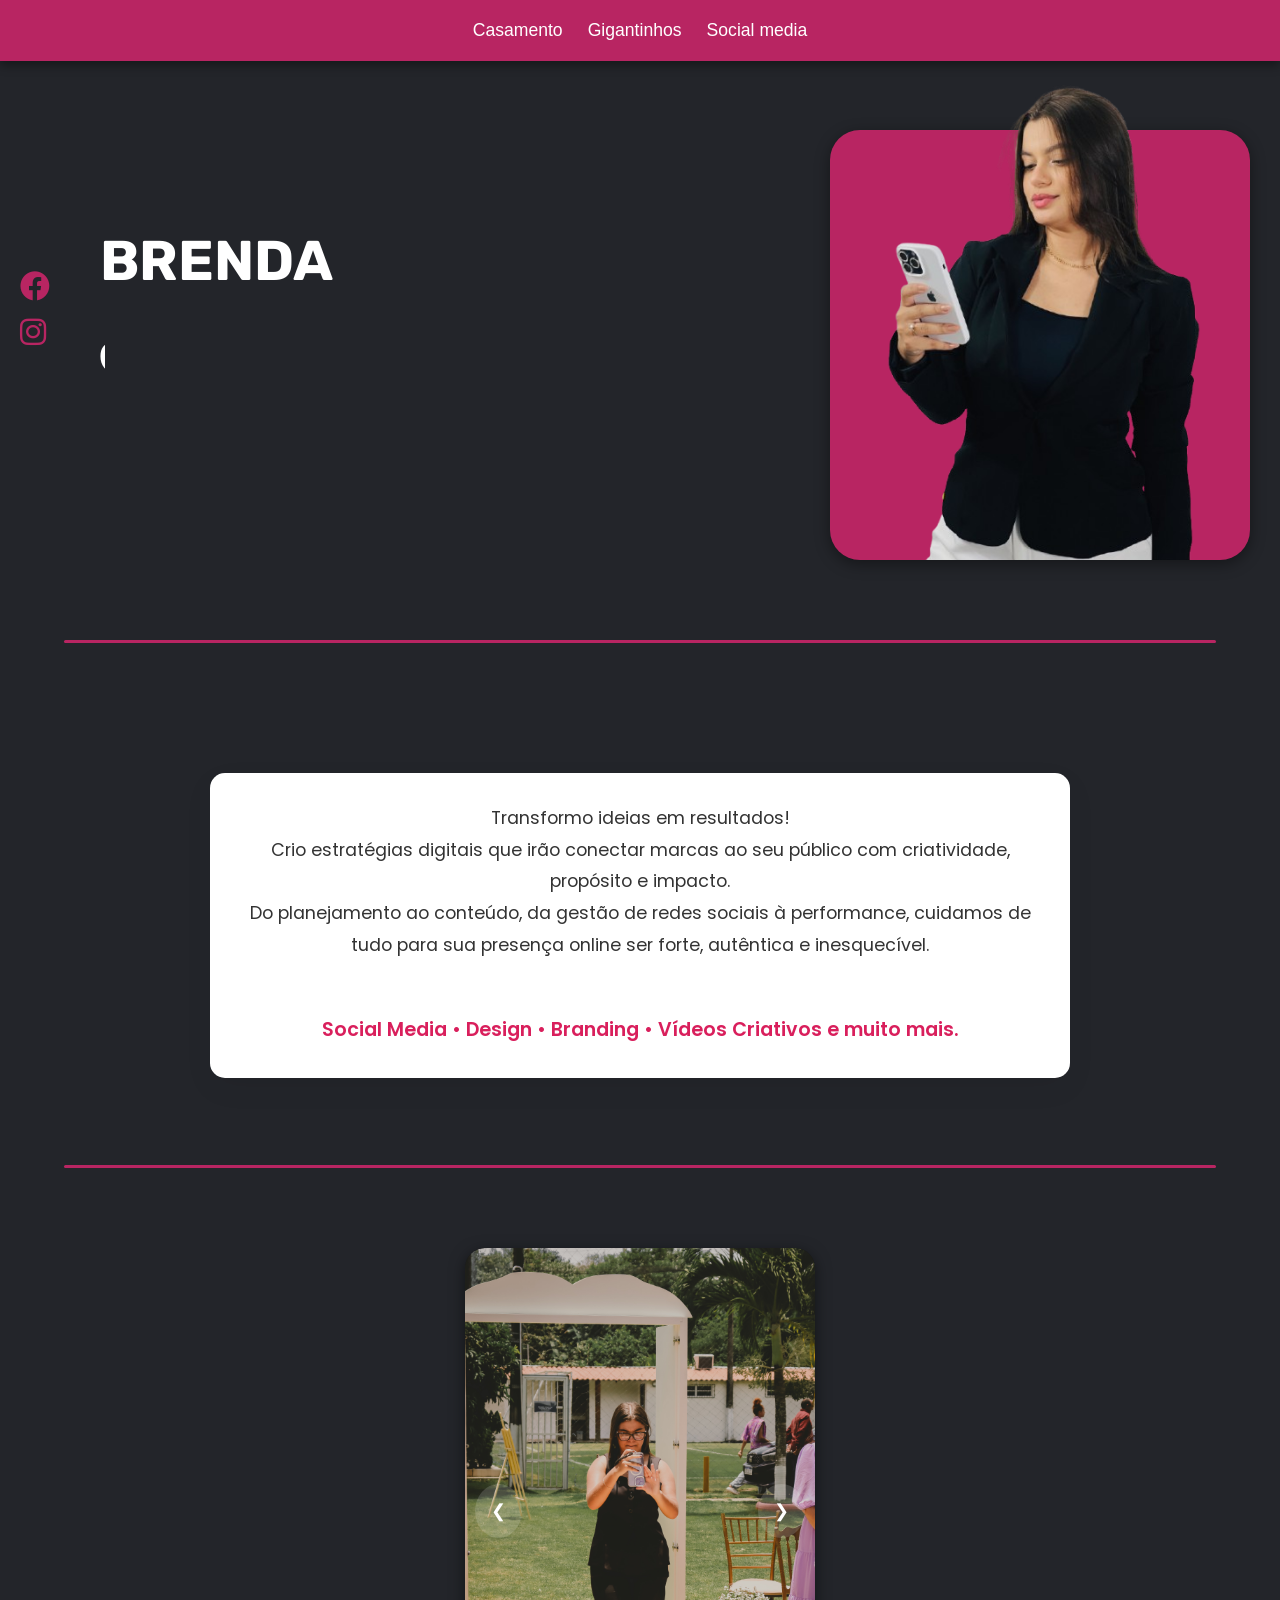
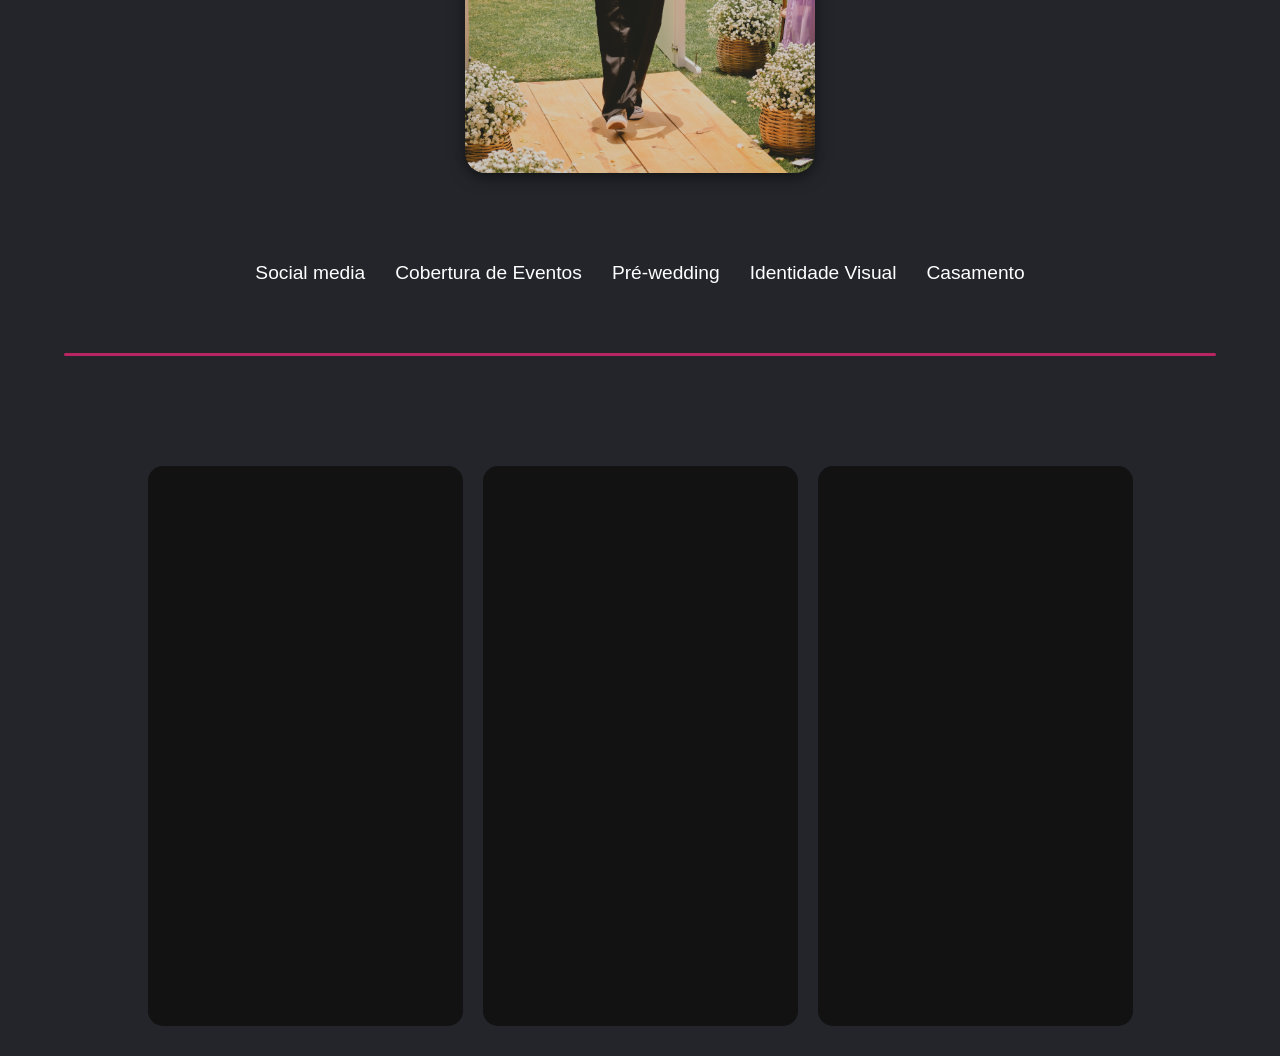
==== index.html @ 1ca18bd4 "first commit" ====
<!DOCTYPE html>
<html lang="en">
<head>
    <meta charset="UTF-8">
    <meta name="viewport" content="width=device-width, initial-scale=1.0">
    <title>Brenda storyMaker</title>
    <link rel="stylesheet" href="/style.css">
    <link href="https://fonts.googleapis.com/css2?family=Dancing+Script&display=swap" rel="stylesheet">
    <link href="https://fonts.googleapis.com/css2?family=Poppins:wght@300;400;500&display=swap" rel="stylesheet">
    <link href="https://fonts.googleapis.com/css2?family=Rubik:wght@300;400;500&display=swap" rel="stylesheet">
    <link href="https://fonts.googleapis.com/css2?family=Bauhaus+93&display=swap" rel="stylesheet">
    <!-- Link para o Font Awesome -->
    <link href="https://cdnjs.cloudflare.com/ajax/libs/font-awesome/6.0.0-beta3/css/all.min.css" rel="stylesheet">
</head>
<body>
    <header>
        <ul class="nav">
            <li class="nav-item"><a class="nav-link active" href="casamento.html">Casamento</a></li>
            <li class="nav-item"><a class="nav-link" href="gigantinhos.html">Gigantinhos</a></li>
            <li class="nav-item"><a class="nav-link" href="socialmedia.html">Social media</a></li>
        </ul>
    </header>

    <div class="container">
        <!-- Texto principal -->
        <div class="text">
            <h1>BRENDA <br> <strong>Storymaker</strong></h1>
              
        </div>

        <!-- Retângulo rosa com imagem -->
        <div class="principal">
            <img src="/img/brenda1.png" alt="Brenda principal">
        </div>


      

        <!-- Ícones sociais -->
        <div class="social-icons">
            <a href="https://facebook.com" target="_blank" class="social-icon"><i class="fab fa-facebook"></i></a>
            <a href="https://instagram.com" target="_blank" class="social-icon"><i class="fab fa-instagram"></i></a>
        </div>
    </div>

    <div class="linha"></div>

    <section class="perfil-section">
        <p class="perfil-resumo">
          Transformo ideias em resultados!<br>
          Crio estratégias digitais que irão conectar marcas ao seu público com criatividade, propósito e impacto. <br>
          Do planejamento ao conteúdo, da gestão de redes sociais à performance, cuidamos de tudo para sua presença online ser forte, autêntica e inesquecível.<br><br>
          <span class="destaque">Social Media • Design • Branding • Vídeos Criativos e muito mais.</span>
        </p>
      </section>
      
    <div class="linha"></div>
    
    
    <div class="carousel">
        <div class="carousel-images">
            <img src="/img/brenda2.JPG" alt="Imagem 1">
            <img src="/img/brenda3.JPG" alt="Imagem 2">
            <img src="/img/brenda4.JPG" alt="Imagem 3">
            <img src="/img/brenda5.JPG" alt="Imagem 4">
            <img src="/img/brenda6.JPG" alt="Imagem 5">
            <img src="/img/brenda7.JPG" alt="Imagem 6">
        </div>
        <button class="prev" onclick="moveSlide(-1)" aria-label="Imagem anterior">&#10094;</button>
        <button class="next" onclick="moveSlide(1)" aria-label="Imagem seguinte">&#10095;</button>
    </div>

    <div class="servicos">
        <p>Social media</p>
        <p>Cobertura de Eventos</p>
        <p>Pré-wedding</p>
        <p>Identidade Visual</p>
        <p>Casamento</p>
    </div>

    <div class="hr"></div>

    <div class="story-videos">
        <div class="video-container">
            <video class="story-video" autoplay loop muted playsinline>
                <source src="/videos/alpha3.mp4" type="video/mp4">
                Seu navegador não suporta o formato de vídeo.
            </video>
        </div>
        <div class="video-container">
            <video class="story-video" autoplay loop muted playsinline>
                <source src="/videos/video2.mp4" type="video/mp4">
                Seu navegador não suporta o formato de vídeo.
            </video>
        </div>
        <div class="video-container">
            <video class="story-video" autoplay loop muted playsinline>
                <source src="/videos/cintia4.mp4" type="video/mp4">
                Seu navegador não suporta o formato de vídeo.
            </video>
        </div>
    </div>                           

    <script src="script.js"></script>
</body>
</html>
---- style.css ----
/* Importando as fontes do Google Fonts */
@import url('https://fonts.googleapis.com/css2?family=Rubik:wght@300;400;500&family=Dancing+Script:wght@400&family=Bauhaus+93&display=swap');

/* Reset e base */
html, body {
    margin: 0;
    padding: 0;
    height: 100%;
}

body {
    background-color: #23252a;
    color: white;
    font-family: 'Arial', sans-serif;
    padding-top: 70px;
    box-sizing: border-box;
}

/* Header */
header {
    position: fixed;
    top: 0;
    width: 100%;
    background-color: #b82562;
    padding: 10px 0;
    box-shadow: 0 4px 10px rgba(0, 0, 0, 0.4);
    z-index: 1000;
}

/* Navegação */
.nav {
    display: flex;
    justify-content: center;
    gap: 25px;
    list-style: none;
    margin: 0;
    padding: 10px 0;
    flex-wrap: wrap;
}

.nav-link {
    color: white;
    font-family: 'Bauhaus 93', sans-serif;
    text-decoration: none;
    font-size: 1.1em;
}

.nav-link:hover {
    text-decoration: underline;
}

/* Container principal */
.container {
    display: flex;
    flex-wrap: wrap;
    justify-content: center;
    align-items: center;
    padding: 60px 30px;
    max-width: 1300px;
    margin: 0 auto;
    gap: 40px;
    position: relative;
}

/* Texto */
.text {
    margin-left: 50px;
    flex: 1;
    min-width: 300px;
    padding: 10px 20px;
}

.text h1 {
    margin-top: -40px;
    font-size: 3.5em;
    font-family: 'Rubik', sans-serif;
    margin-bottom: 10px;
}

.text h1 strong {
    margin-top: -30px;
    font-family: 'Dancing Script', cursive;
    font-size: 2em;
    display: inline-block;
    overflow: hidden;
    white-space: nowrap;
    padding-right: 5px;
    animation: typing 2s steps(12) 1s infinite, blink 0.75s step-end infinite;
    width: 0;
}

@keyframes typing {
    from { width: 0; }
    to { width: 100%; }
}

@keyframes blink {
    50% { border-color: transparent; }
}

.text h3 {
    font-size: 1.8em;
    font-weight: 400;
    margin-top: 10px;
}

/* Imagem destaque */
.principal {
    background-color: #b82562;
    padding: 10px 20px 0 20px; /* menos padding inferior */
    border-radius: 30px;
    box-shadow: 0 4px 15px rgba(0,0,0,0.4);
    max-width: 380px; /* menor retângulo */
    width: 100%;
    text-align: center;
    display: flex;
    flex-direction: column;
    justify-content: flex-end; /* imagem desce ao fundo */
    height: 420px; /* controla altura total */
}

.principal img {
    width: 100%;
    height: auto;
    margin: 0 auto;
    align-self: flex-end;
}

.perfil-resumo {
    text-align: center;
    font-size: 1.2em;
    margin-top: 20px;
    font-family: 'Rubik', sans-serif;
}


/* Ícones sociais */
.social-icons {
    position: fixed; /* Alterado de absolute para fixed */
    left: -60px;
    top: 50%;
    transform: translateY(-50%);
    display: flex;
    flex-direction: column;
    gap: 12px;
    z-index: 999;
    margin-top: 210px;
}

.social-icon {
    color: #b82562;
    font-size: 30px;
    transition: 0.3s;
}

.social-icon:hover {
    color: #fff;
}

/* Para telas grandes, ajuste a posição e visibilidade */
@media (min-width: 1024px) {
    .social-icons {
        left: 20px; /* Ajuste da posição dos ícones para não ficarem fora da tela */
        top: 100px; /* Ajusta o início da posição vertical, se necessário */
    }
    
}

/* Linha separadora */
.linha, .hr {
    height: 3px;
    background-color: #b82562;
    margin: 20px auto 80px auto; /* Ajustado o espaçamento para ficar mais próximo */
    width: 90%;
    border-radius: 3px;
}

/* Carrossel de Imagens */
.carousel {
    position: relative;
    width: 90%;
    max-width: 350px;
    margin: 40px auto;
    overflow: hidden;
    border-radius: 20px;
    box-shadow: 0 4px 15px rgba(0,0,0,0.5);
    background-color: #1c1c1c;
}

.carousel-images {
    display: flex;
    transition: transform 0.5s ease-in-out;
}

.carousel-images img {
    width: 100%;
    height: auto;
    object-fit: contain;
    display: none;
    border-radius: 20px;
}

.carousel button {
    position: absolute;
    top: 50%;
    transform: translateY(-50%);
    background-color: rgba(255, 255, 255, 0.15);
    color: white;
    font-size: 18px;
    border: none;
    cursor: pointer;
    padding: 16px;
    z-index: 2;
    border-radius: 50%;
}

.carousel .prev { left: 10px; }
.carousel .next { right: 10px; }

.carousel button:hover {
    background-color: rgba(255, 255, 255, 0.3);
}

/* Serviços */
.servicos {
    display: flex;
    justify-content: center;
    flex-wrap: wrap;
    gap: 30px;
    padding: 30px;
}

.servicos p {
    font-family: 'Bauhaus 93', sans-serif;
    font-size: 1.2em;
    text-align: center;
}

/* Vídeos Story */
.story-videos {
    display: flex;
    flex-wrap: wrap;
    justify-content: center;
    gap: 20px;
    padding: 30px 10px;
}

.video-container {
    width: 25%;
    min-width: 200px;
    aspect-ratio: 9/16;
    border-radius: 15px;
    overflow: hidden;
    display: flex;
    justify-content: center;
    align-items: center;
    background-color: #121212;
}

.story-video {
    width: auto;
    height: 100%;
    object-fit: cover;
    border-radius: 15px;
}

/* Responsividade */

/* Tablets */
@media (max-width: 768px) {

    .nav-link{
        font-family: 'Bauhaus 93';
    }
    .container {
        flex-direction: column;
        align-items: center;
    }

    .text {
        text-align: center;
    }

    .text h1 {
        font-size: 2.5em;
    }

    .text h1 strong {
        font-size: 2.8em;
        width: auto; /* Para que a animação funcione também nas telas menores */
    }

    .text h3 {
        font-size: 1.4em;
    }

    .principal img {
        margin-top: -40px;
    }

    .carousel {
        height: auto;
    }

    .carousel-images img {
        object-fit: contain;
        max-height: 300px;
    }

    .social-icons {
        display: flex !important;
        position: static;
        flex-direction: row;
        justify-content: center;
        margin-bottom: 20px;
        gap: 20px;
    }

    .servicos p {
        font-family: 'Bauhaus 93';
        font-size: 1.1em; /* Aumentando a legibilidade */
    }
}

/* Celulares */
@media (max-width: 480px) {
    .nav-link{
        font-family: 'Bauhaus 93';
    }
    /* Container principal em coluna e centralizado */
    .container {
        margin-top: -10px;
        flex-direction: column;
        align-items: center;
        justify-content: center;
        padding: 40px 10px 20px;
    }

    /* Texto centralizado */
    .text {
        margin-left: 10px;
        padding: 0 10px;
        text-align: center;
        margin-top: 10px;
    }

    .text h1 {
        margin-top: 0;
        font-size: 1.8em;
    }

    .text h1 strong {
        font-size: 2.2em;
        width: auto; /* Para que a animação funcione também nas telas menores */
    }

    .text h3 {
        font-size: 1.2em;
    }

    /* Retângulo rosa centralizado com imagem */
    .principal {
        display: flex;
        justify-content: center;
        align-items: flex-end; /* Alinha a imagem no fundo */
        background-color: #b82562;
        border-radius: 30px;
        box-shadow: 0 4px 15px rgba(0, 0, 0, 0.4);
        width: 100%;
        max-width: 280px;
        height: 353px;
        padding: 0 20px;
        margin-top: 20px;
        position: relative; /* Para garantir que a imagem fique no fundo */
        margin-top: -10px;
    }

    .principal img {
        max-width: 295px;
        width: 100%; /* A imagem ocupará toda a largura do contêiner */
        height: auto; /* Mantém a proporção */
        margin-bottom: 0; /* Remove qualquer margem inferior */
        display: block; /* Garante que a imagem seja exibida sem espaços extras */
    }

    /* Ícones sociais abaixo do retângulo */
    .social-icons {
        position: static !important;
        display: flex !important;
        flex-direction: row;
        justify-content: center;
        gap: 15px;
        margin-top: 15px;
        width: 100%;
    }

    .social-icon {
        font-size: 24px;
        color: #b82562;
    }

    /* Carrossel */
    .carousel {
        width: 95%;
        margin-top: 30px;
    }

    .carousel-images img {
        height: auto;
        max-height: 250px;
        object-fit: contain;
    }

    /* Vídeos estilo story */
    .video-container {
        width: 90%;
        height: auto;
        aspect-ratio: 9 / 16;
    }

    .servicos p {
        font-family: 'Bauhaus 93';
        font-size: 1em;
    }
} 
.perfil-section {
    margin-top: -20px;
    padding: 50px 20px;
    background: #23252a;
    text-align: center;
    display: flex;
    justify-content: center;
  }
  
  .perfil-resumo {
    font-family: 'Poppins', sans-serif;
    font-size: 1.1rem;
    line-height: 1.8;
    color: #333;
    max-width: 800px;
    background: #fff;
    padding: 30px;
    border-radius: 15px;
    box-shadow: 0 10px 30px rgba(0,0,0,0.05);
    transition: transform 0.3s ease;
  }
  
  .perfil-resumo:hover {
    transform: scale(1.02);
  }
  
  .perfil-resumo .destaque {
    font-weight: 600;
    color: #d91f5c;
    display: block;
    margin-top: 20px;
    font-size: 1.2rem;
  }
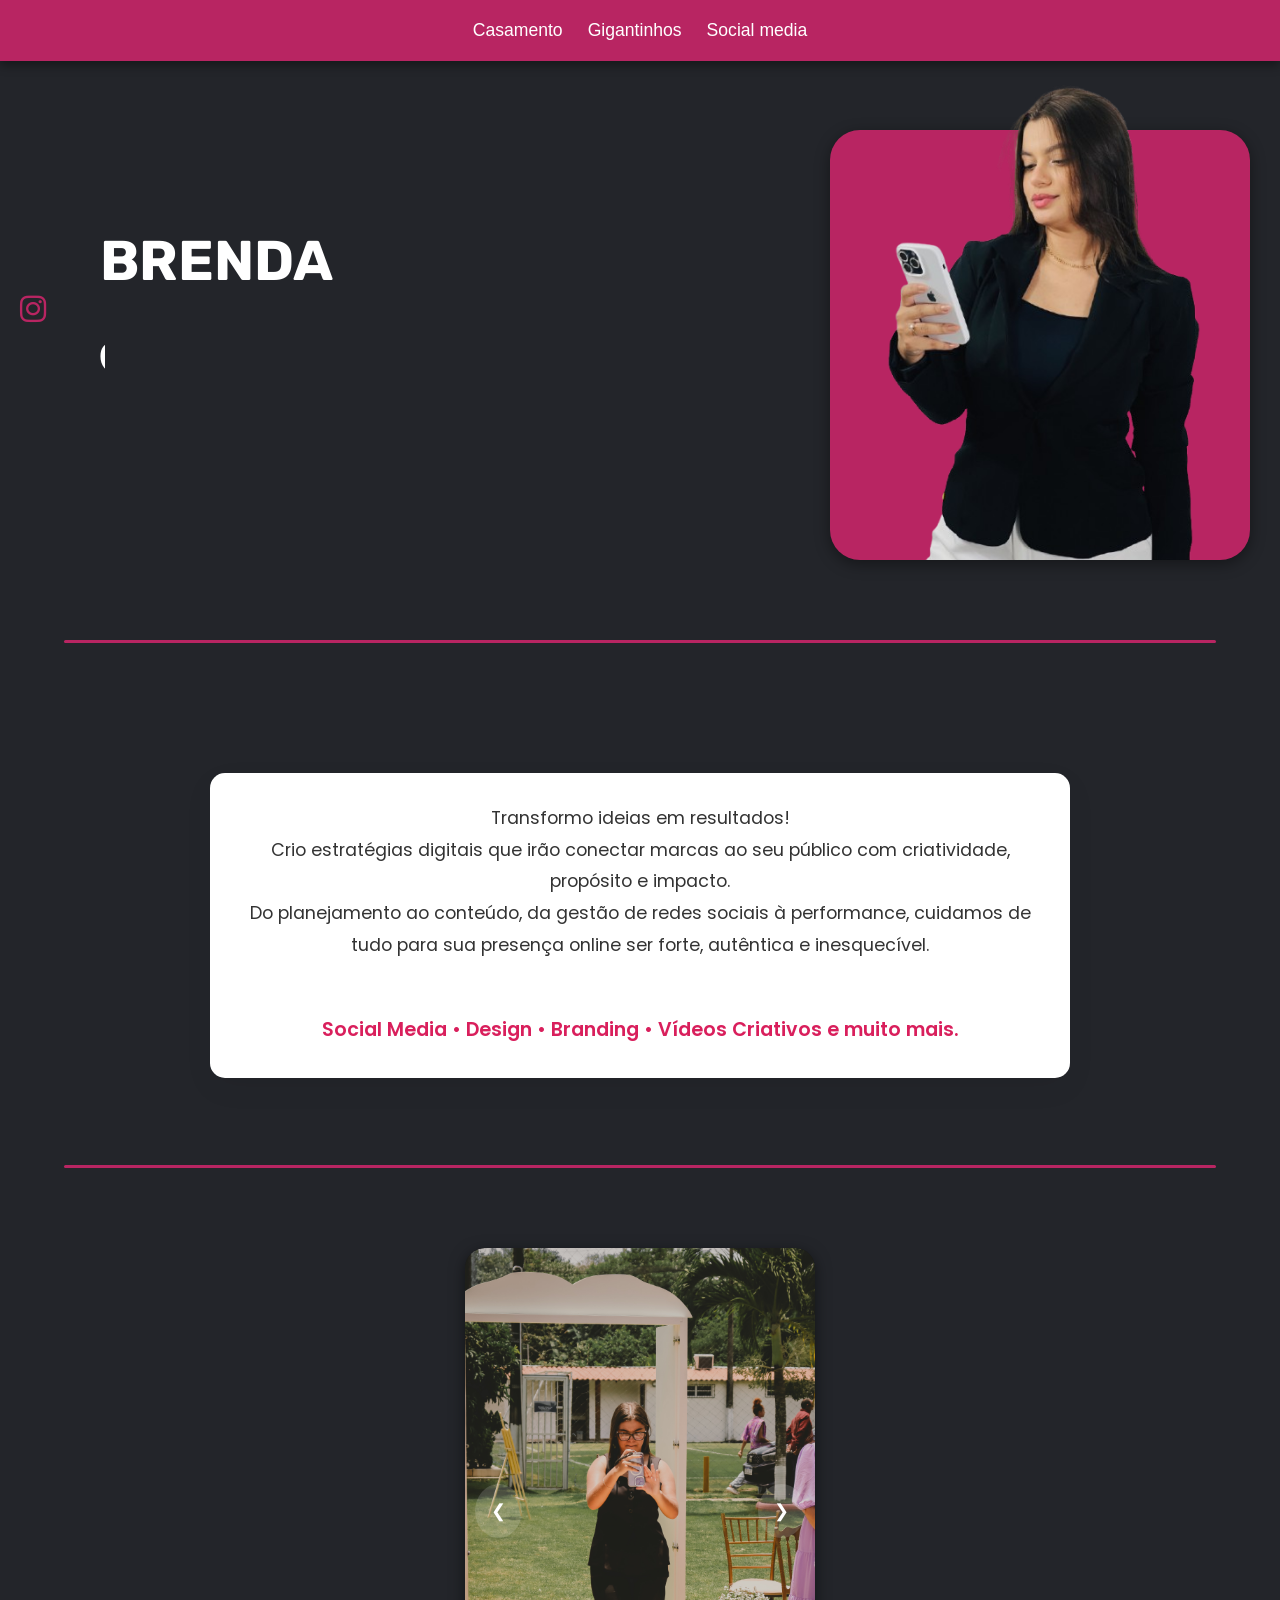
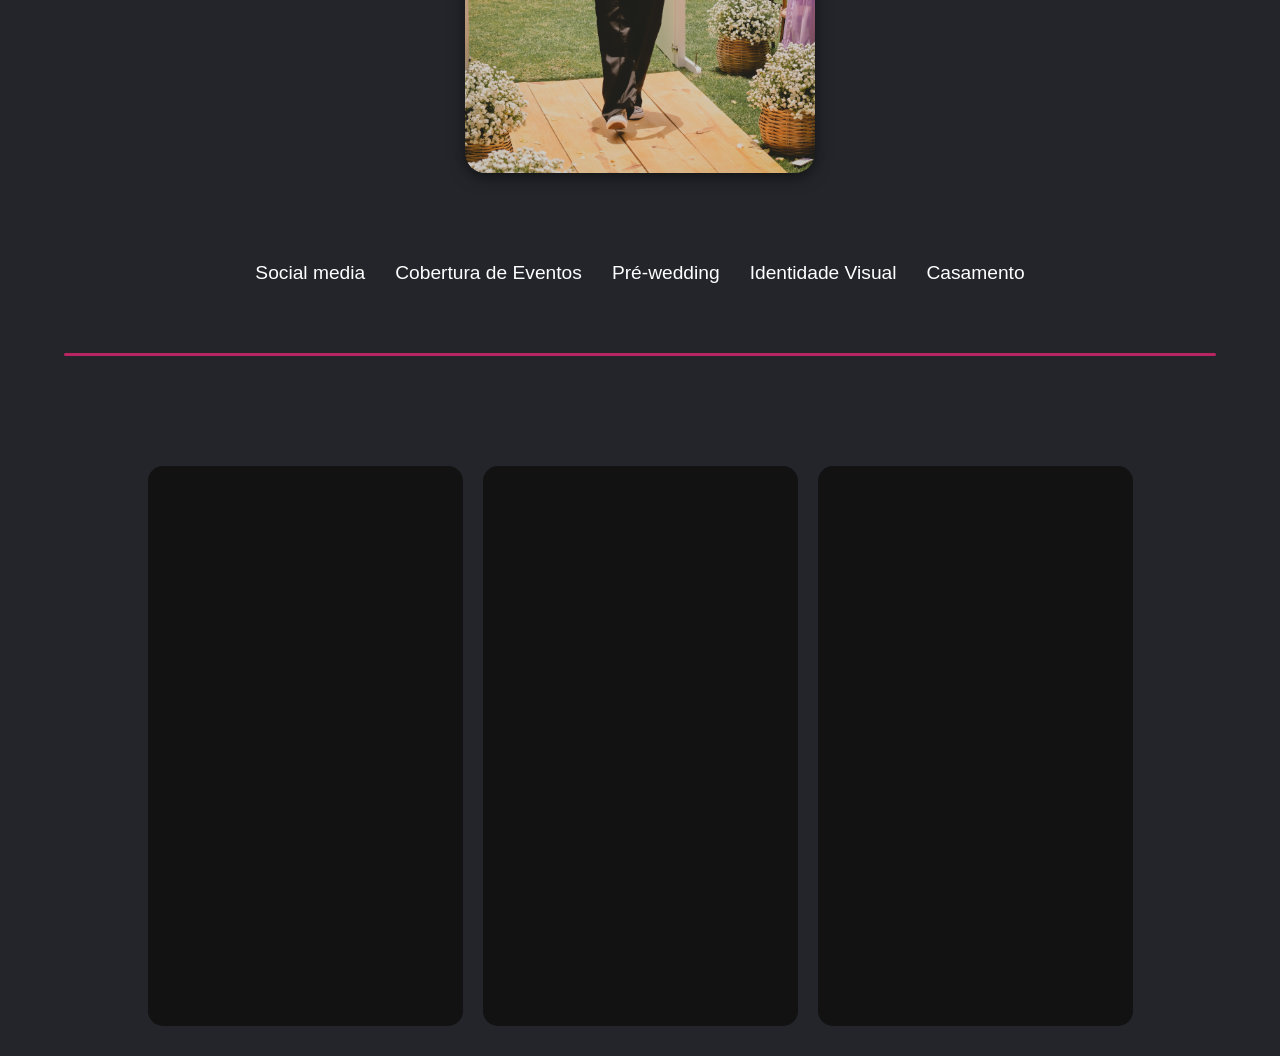
==== commit c4044fcc: "Update index.html" ====
--- a/index.html
+++ b/index.html
@@ -4,7 +4,7 @@
     <meta charset="UTF-8">
     <meta name="viewport" content="width=device-width, initial-scale=1.0">
     <title>Brenda storyMaker</title>
-    <link rel="stylesheet" href="/style.css">
+    <link rel="stylesheet" href="style.css">
     <link href="https://fonts.googleapis.com/css2?family=Dancing+Script&display=swap" rel="stylesheet">
     <link href="https://fonts.googleapis.com/css2?family=Poppins:wght@300;400;500&display=swap" rel="stylesheet">
     <link href="https://fonts.googleapis.com/css2?family=Rubik:wght@300;400;500&display=swap" rel="stylesheet">
@@ -38,8 +38,7 @@
 
         <!-- Ícones sociais -->
         <div class="social-icons">
-            <a href="https://facebook.com" target="_blank" class="social-icon"><i class="fab fa-facebook"></i></a>
-            <a href="https://instagram.com" target="_blank" class="social-icon"><i class="fab fa-instagram"></i></a>
+            <a href="https://www.instagram.com/brendastorymaker_?igsh=MXA4cjU0ZzBuaXN2MQ==" target="_blank" class="social-icon"><i class="fab fa-instagram"></i></a>
         </div>
     </div>
 
@@ -59,12 +58,12 @@
     
     <div class="carousel">
         <div class="carousel-images">
-            <img src="/img/brenda2.JPG" alt="Imagem 1">
-            <img src="/img/brenda3.JPG" alt="Imagem 2">
-            <img src="/img/brenda4.JPG" alt="Imagem 3">
-            <img src="/img/brenda5.JPG" alt="Imagem 4">
-            <img src="/img/brenda6.JPG" alt="Imagem 5">
-            <img src="/img/brenda7.JPG" alt="Imagem 6">
+            <img src="img/brenda2.JPG" alt="Imagem 1">
+            <img src="img/brenda3.JPG" alt="Imagem 2">
+            <img src="img/brenda4.JPG" alt="Imagem 3">
+            <img src="img/brenda5.JPG" alt="Imagem 4">
+            <img src="img/brenda6.JPG" alt="Imagem 5">
+            <img src="img/brenda7.JPG" alt="Imagem 6">
         </div>
         <button class="prev" onclick="moveSlide(-1)" aria-label="Imagem anterior">&#10094;</button>
         <button class="next" onclick="moveSlide(1)" aria-label="Imagem seguinte">&#10095;</button>
@@ -83,19 +82,19 @@
     <div class="story-videos">
         <div class="video-container">
             <video class="story-video" autoplay loop muted playsinline>
-                <source src="/videos/alpha3.mp4" type="video/mp4">
+                <source src="videos/alpha3.mp4" type="video/mp4">
                 Seu navegador não suporta o formato de vídeo.
             </video>
         </div>
         <div class="video-container">
             <video class="story-video" autoplay loop muted playsinline>
-                <source src="/videos/video2.mp4" type="video/mp4">
+                <source src="videos/video2.mp4" type="video/mp4">
                 Seu navegador não suporta o formato de vídeo.
             </video>
         </div>
         <div class="video-container">
             <video class="story-video" autoplay loop muted playsinline>
-                <source src="/videos/cintia4.mp4" type="video/mp4">
+                <source src=videos/cintia4.mp4" type="video/mp4">
                 Seu navegador não suporta o formato de vídeo.
             </video>
         </div>
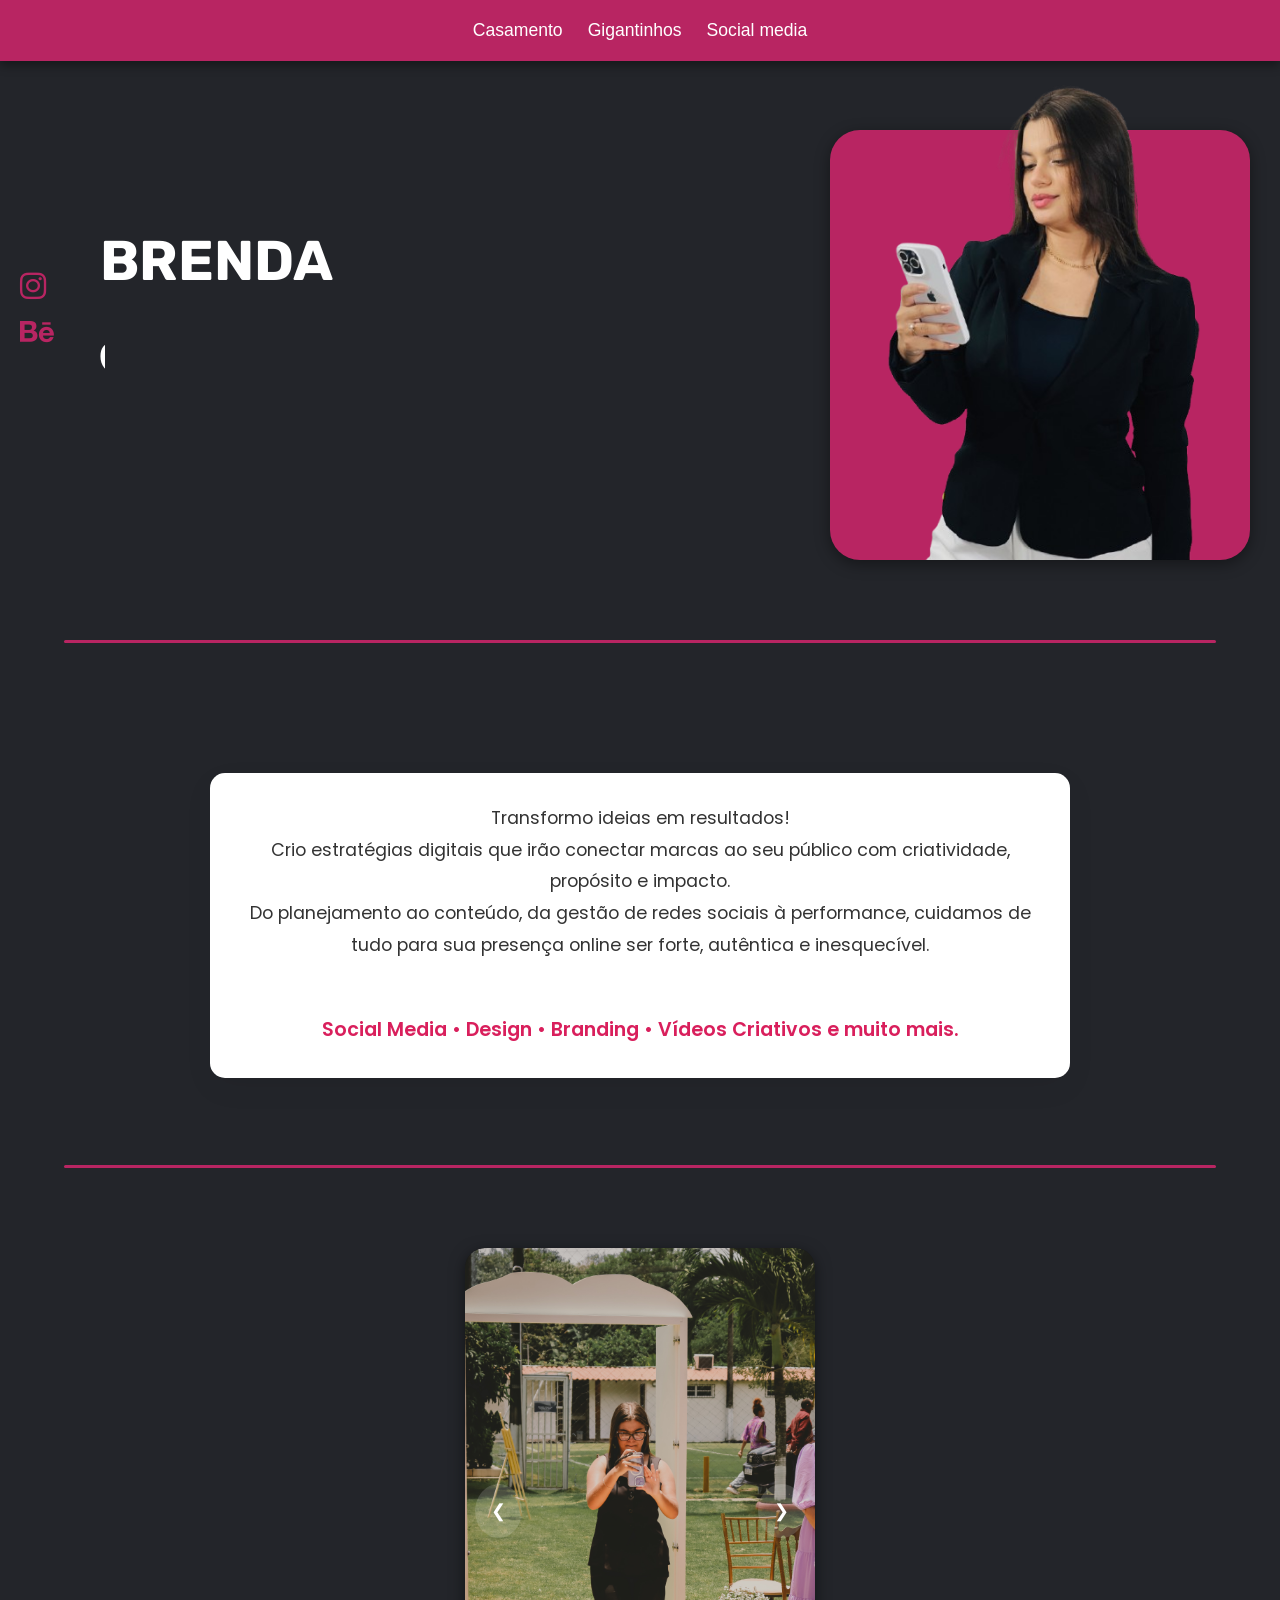
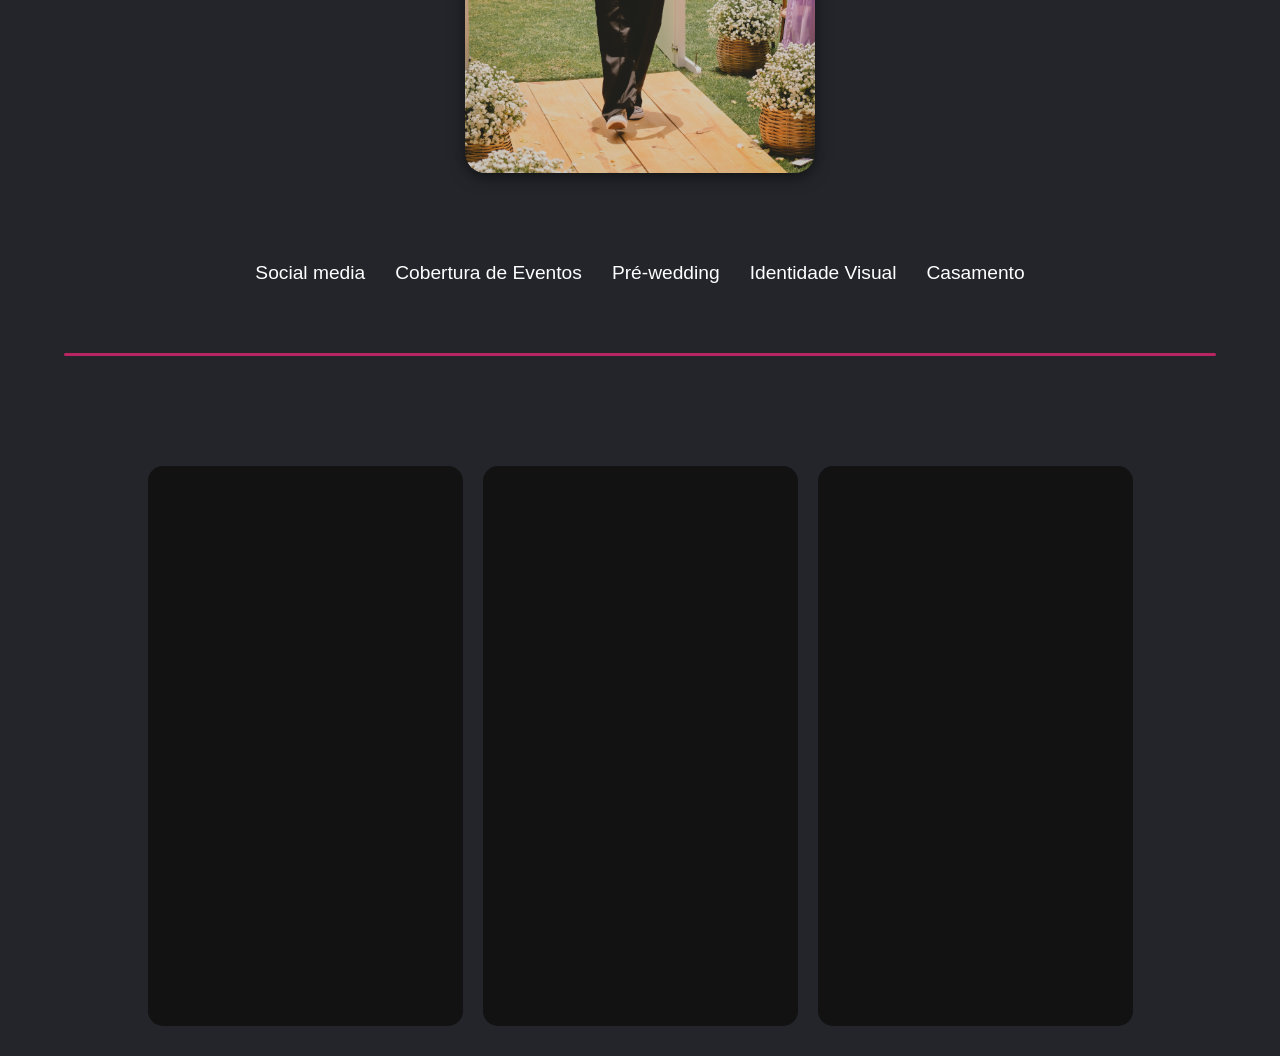
==== commit e30a0681: "Update index.html" ====
--- a/index.html
+++ b/index.html
@@ -4,7 +4,7 @@
     <meta charset="UTF-8">
     <meta name="viewport" content="width=device-width, initial-scale=1.0">
     <title>Brenda storyMaker</title>
-    <link rel="stylesheet" href="style.css">
+    <link rel="stylesheet" href="/style.css">
     <link href="https://fonts.googleapis.com/css2?family=Dancing+Script&display=swap" rel="stylesheet">
     <link href="https://fonts.googleapis.com/css2?family=Poppins:wght@300;400;500&display=swap" rel="stylesheet">
     <link href="https://fonts.googleapis.com/css2?family=Rubik:wght@300;400;500&display=swap" rel="stylesheet">
@@ -37,9 +37,16 @@
       
 
         <!-- Ícones sociais -->
-        <div class="social-icons">
-            <a href="https://www.instagram.com/brendastorymaker_?igsh=MXA4cjU0ZzBuaXN2MQ==" target="_blank" class="social-icon"><i class="fab fa-instagram"></i></a>
-        </div>
+       <div class="social-icons">
+    <a href="https://www.instagram.com/brendastorymaker_?igsh=MXA4cjU0ZzBuaXN2MQ==" target="_blank" class="social-icon">
+        <i class="fab fa-instagram"></i>
+    </a>
+    <!-- Ícone do Behance -->
+    <a href="https://www.behance.net/ibmdesign" target="_blank" class="social-icon">
+        <i class="fab fa-behance"></i>
+    </a>
+</div>
+
     </div>
 
     <div class="linha"></div>
@@ -58,12 +65,12 @@
     
     <div class="carousel">
         <div class="carousel-images">
-            <img src="img/brenda2.JPG" alt="Imagem 1">
-            <img src="img/brenda3.JPG" alt="Imagem 2">
-            <img src="img/brenda4.JPG" alt="Imagem 3">
-            <img src="img/brenda5.JPG" alt="Imagem 4">
-            <img src="img/brenda6.JPG" alt="Imagem 5">
-            <img src="img/brenda7.JPG" alt="Imagem 6">
+            <img src="/img/brenda2.JPG" alt="Imagem 1">
+            <img src="/img/brenda3.JPG" alt="Imagem 2">
+            <img src="/img/brenda4.JPG" alt="Imagem 3">
+            <img src="/img/brenda5.JPG" alt="Imagem 4">
+            <img src="/img/brenda6.JPG" alt="Imagem 5">
+            <img src="/img/brenda7.JPG" alt="Imagem 6">
         </div>
         <button class="prev" onclick="moveSlide(-1)" aria-label="Imagem anterior">&#10094;</button>
         <button class="next" onclick="moveSlide(1)" aria-label="Imagem seguinte">&#10095;</button>
@@ -82,19 +89,19 @@
     <div class="story-videos">
         <div class="video-container">
             <video class="story-video" autoplay loop muted playsinline>
-                <source src="videos/alpha3.mp4" type="video/mp4">
+                <source src="/videos/alpha3.mp4" type="video/mp4">
                 Seu navegador não suporta o formato de vídeo.
             </video>
         </div>
         <div class="video-container">
             <video class="story-video" autoplay loop muted playsinline>
-                <source src="videos/video2.mp4" type="video/mp4">
+                <source src="/videos/video2.mp4" type="video/mp4">
                 Seu navegador não suporta o formato de vídeo.
             </video>
         </div>
         <div class="video-container">
             <video class="story-video" autoplay loop muted playsinline>
-                <source src=videos/cintia4.mp4" type="video/mp4">
+                <source src="/videos/cintia4.mp4" type="video/mp4">
                 Seu navegador não suporta o formato de vídeo.
             </video>
         </div>
--- a/style.css
+++ b/style.css
@@ -456,4 +456,120 @@
     margin-top: 20px;
     font-size: 1.2rem;
   }
+
+/* iPads e tablets médios: 769px até 1024px */
+@media (min-width: 768px) and (max-width: 1024px) {
+    
+    /* Container geral em coluna */
+    .container {
+        flex-direction: column;
+        align-items: center;
+        padding: 40px 20px;
+    }
+
+    /* Texto */
+    .text {
+        text-align: center;
+        margin-left: 0;
+    }
+
+    .text h1 {
+        font-size: 2.8em;
+    }
+ .text h1 strong {
+        font-size: 2em;
+        display: inline-block;
+        overflow: hidden;
+        white-space: nowrap;
+        border-right: 2px solid #fff;
+        animation: typing 3s steps(15) 1s forwards, blink 0.8s step-end infinite;
+        width: 0;
+    }
+
+    /* Animação de digitação */
+    @keyframes typing {
+        from { width: 0; }
+        to { width: 100%; }
+    }
+
+    @keyframes blink {
+        50% { border-color: transparent; }
+    }
+
+    /* Imagem principal */
+    .principal {
+        max-width: 350px;
+        height: 420px;
+        padding: 0 20px;
+        margin-top: 20px;
+    }
+
+    .principal img {
+        max-width: 100%;
+        height: auto;
+    }
+
+    /* Ícones sociais visíveis e fixos à esquerda */
+    .social-icons {
+        position: fixed;
+        top: 50%;
+        left: 15px;
+        transform: translateY(-50%);
+        display: flex;
+        flex-direction: column;
+        gap: 15px;
+        z-index: 999;
+    }
+
+    .social-icon {
+        font-size: 28px;
+        color: #b82562;
+    }
+
+    /* Carrossel */
+    .carousel {
+        width: 85%;
+        margin-top: 30px;
+    }
+
+    .carousel-images img {
+        max-height: 300px;
+        object-fit: contain;
+    }
+
+    /* Vídeos estilo story */
+    .story-videos {
+        padding: 20px;
+        gap: 20px;
+    }
+
+    .video-container {
+        width: 40%;
+        height: auto;
+        aspect-ratio: 9 / 16;
+    }
+
+    /* Serviços */
+    .servicos {
+        padding: 20px;
+        gap: 25px;
+    }
+
+    .servicos p {
+        font-size: 1.1em;
+        text-align: center;
+    }
+
+    /* Perfil resumo */
+    .perfil-resumo {
+        font-size: 1rem;
+        padding: 25px;
+        margin: 0 15px;
+    }
+
+    .perfil-resumo .destaque {
+        font-size: 1.1rem;
+    }
+}
+
   
